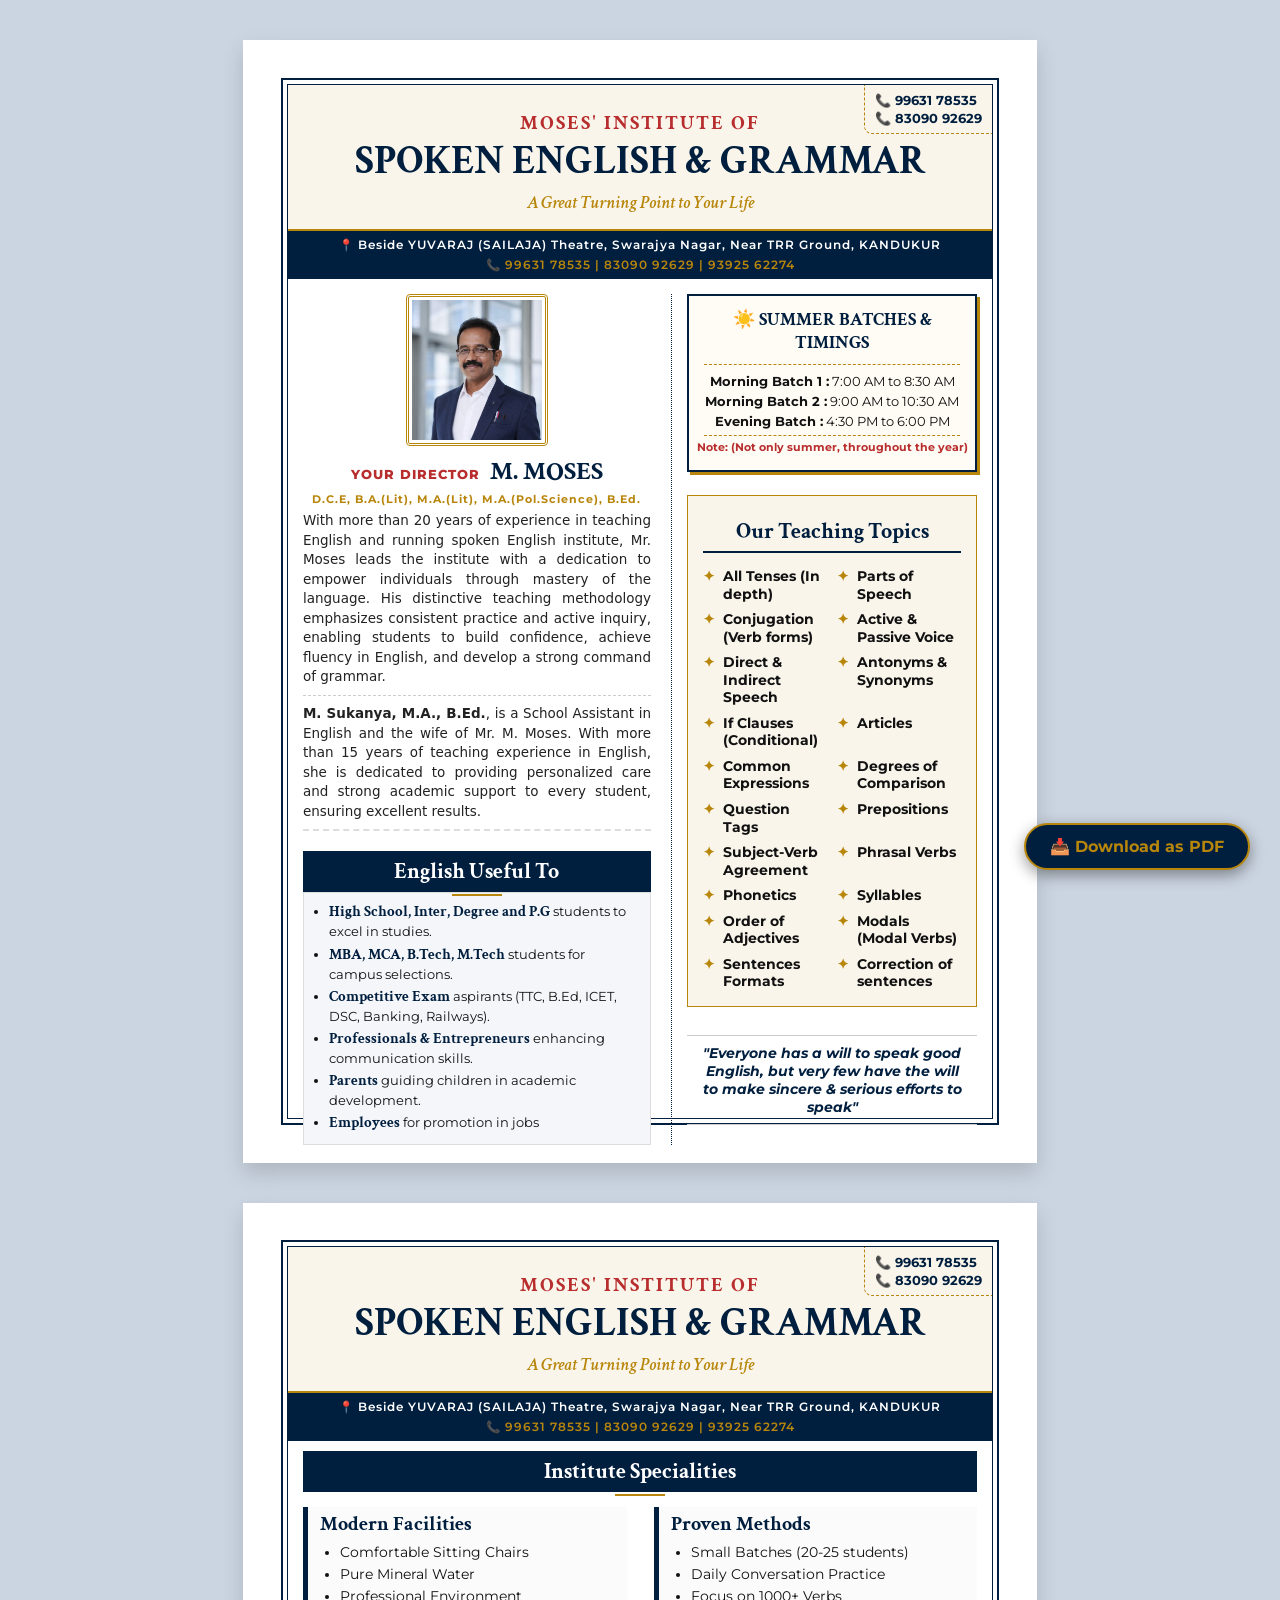
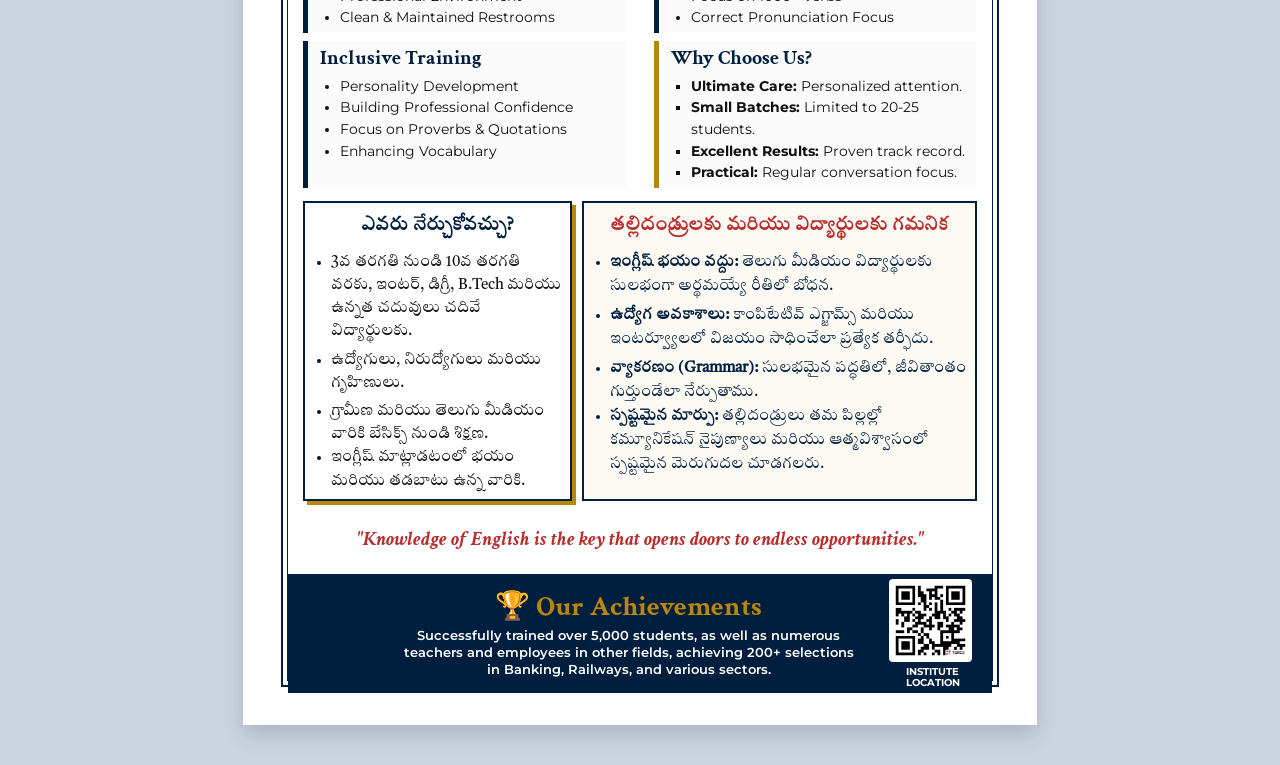
==== pamphlet.html @ dd5e0a2f "deployed" ====
<!DOCTYPE html>
<html lang="en">

<head>
    <meta charset="UTF-8">
    <meta name="viewport" content="width=device-width, initial-scale=1.0">
    <title>Moses' Institute - Classic Pamphlet Layout</title>
    <link
        href="https://fonts.googleapis.com/css2?family=Crimson+Text:ital,wght@0,400;0,600;0,700;1,400;1,600;1,700&family=Montserrat:wght@400;600;700;800&family=Tiro+Telugu:ital@0;1&display=swap"
        rel="stylesheet">
    <style>
        :root {
            --dark-navy: #001f3f;
            --gold-accent: #B8860B;
            /* Dark Goldenrod */
            --light-gold: #f9f5eb;
            --white: #ffffff;
            --text-main: #111;
        }

        body {
            background: #cbd5e1;
            display: flex;
            flex-direction: column;
            align-items: center;
            gap: 40px;
            padding: 40px;
            font-family: 'Montserrat', sans-serif;
            margin: 0;
            color: var(--text-main);
        }

        /* Print A4 Styling */
        @page {
            size: A4;
            margin: 0;
        }

        .page {
            width: 210mm;
            height: 297mm;
            overflow: hidden;
            background: var(--white);
            box-shadow: 0 10px 20px rgba(0, 0, 0, 0.15);
            position: relative;
            box-sizing: border-box;
        }

        @media print {
            body {
                background: white;
                padding: 0;
                margin: 0;
            }

            .page {
                box-shadow: none;
                margin: 0;
                page-break-after: always;
                -webkit-print-color-adjust: exact;
                print-color-adjust: exact;
            }

            .no-print {
                display: none !important;
            }
        }

        /* Classic Ornamental Border */
        .border-outer {
            position: absolute;
            top: 10mm;
            bottom: 10mm;
            left: 10mm;
            right: 10mm;
            border: 2px solid var(--dark-navy);
            padding: 4px;
        }

        .border-inner {
            border: 1px solid var(--dark-navy);
            height: 100%;
            box-sizing: border-box;
            display: flex;
            flex-direction: column;
        }

        .classic-header {
            text-align: center;
            padding: 25px 20px 5px 20px;
            /* Increased top padding to avoid overlap */
            border-bottom: 2px solid var(--gold-accent);
            background: var(--light-gold);
            position: relative;
        }

        .classic-header h4 {
            font-family: 'Crimson Text', serif;
            font-size: 20px;
            font-weight: 700;
            letter-spacing: 2px;
            margin: 0 0 5px 0;
            color: #b82d2d;
            text-transform: uppercase;
        }

        .classic-header h1 {
            font-family: 'Crimson Text', serif;
            font-size: 40px;
            /* Slightly reduced to ensure it fits perfectly */
            font-weight: 700;
            color: var(--dark-navy);
            margin: 5px 0;
            line-height: 1;
        }

        .classic-header .sub-quote {
            font-family: 'Crimson Text', serif;
            font-style: italic;
            font-size: 18px;
            color: var(--gold-accent);
            margin: 10px 0;
            font-weight: 600;
        }

        .header-phones {
            position: absolute;
            top: 0;
            right: 0;
            text-align: left;
            font-family: 'Montserrat', sans-serif;
            font-size: 13px;
            font-weight: 700;
            color: var(--dark-navy);
            background: rgba(249, 245, 235, 0.95);
            padding: 5px 10px;
            border-bottom: 1px dashed var(--gold-accent);
            border-left: 1px dashed var(--gold-accent);
            border-radius: 0 0 0 8px;
            z-index: 10;
        }

        .header-phones div {
            margin: 2px 0;
            display: flex;
            align-items: center;
            gap: 4px;
        }

        .header-phones span {
            color: #b82d2d;
            font-size: 13px;
        }

        .contact-strip {
            background: var(--dark-navy);
            color: var(--white);
            padding: 8px 15px;
            display: flex;
            justify-content: space-between;
            font-size: 11px;
            font-weight: 600;
            letter-spacing: 1px;
        }

        /* Two Column Body */
        .body-content {
            display: flex;
            flex-direction: row;
            padding: 15px;
            gap: 15px;
            flex-grow: 1;
        }

        .col-left {
            flex: 1.2;
            display: flex;
            flex-direction: column;
            gap: 20px;
            border-right: 1px dotted var(--dark-navy);
            padding-right: 20px;
        }

        .col-right {
            flex: 1;
            display: flex;
            flex-direction: column;
            gap: 8px;
        }

        /* Section Headings */
        .section-title {
            font-family: 'Crimson Text', serif;
            font-size: 22px;
            font-weight: 700;
            color: var(--white);
            background: var(--dark-navy);
            text-align: center;
            padding: 6px;
            margin: 0;
            position: relative;
        }

        .section-title::after {
            content: '';
            position: absolute;
            bottom: -4px;
            left: 50%;
            transform: translateX(-50%);
            width: 50px;
            height: 2px;
            background: var(--gold-accent);
        }

        /* Directors Profile */
        .director-profile {
            text-align: left;
            padding-bottom: 8px;
            border-bottom: 2px dashed #ddd;
        }

        .img-wrapper {
            width: 130px;
            height: 140px;
            margin: 0 auto;
            border: 3px double var(--gold-accent);
            border-radius: 4px;
            padding: 3px;
            background: var(--white);
        }

        .img-wrapper img {
            width: 100%;
            height: 100%;
            object-fit: cover;
            object-position: center top;
            /* Keeps the face clearly visible */
        }

        .director-profile h2 {
            font-family: 'Crimson Text', serif;
            color: var(--dark-navy);
            font-size: 26px;
            margin: 5px 0 2px 0;
        }

        .director-profile p.degrees {
            font-size: 11px;
            font-weight: 700;
            color: var(--gold-accent);
            margin: 0 0 5px 0;
            letter-spacing: 1px;
        }

        .director-profile p.desc {
            font-family: system-ui, -apple-system, "Segoe UI", Roboto, Arial, sans-serif;
            font-size: 13.5px;
            line-height: 1.45;
            text-align: justify;
            margin: 0;
            color: #222;
        }

        /* Topics Box */
        .topics-wrapper {
            background: var(--light-gold);
            padding: 15px;
            border: 1px solid var(--gold-accent);
        }

        .topics-wrapper .section-title {
            background: none;
            color: var(--dark-navy);
            border-bottom: 2px solid var(--dark-navy);
            padding-bottom: 5px;
            margin-bottom: 15px;
        }

        .topics-wrapper .section-title::after {
            display: none;
        }

        .topic-list {
            list-style: none;
            padding: 0;
            margin: 0;
            font-size: 13.5px;
            font-weight: 700;
            color: var(--text-main);
            display: grid;
            grid-template-columns: 1fr 1fr;
            gap: 8px 10px;
        }

        .topic-list li {
            position: relative;
            padding-left: 20px;
            line-height: 1.3;
        }

        .topic-list li::before {
            content: "✦";
            color: var(--gold-accent);
            position: absolute;
            left: 0;
            top: -1px;
            font-size: 14px;
        }

        /* Useful For Box */
        .useful-for {
            padding: 0;
        }

        .useful-list {
            padding: 8px 10px 8px 25px;
            margin: 0;
            font-size: 13px;
            line-height: 1.4;
            background: #f4f6f9;
            border: 1px solid #ddd;
        }

        .useful-list li {
            margin-bottom: 3px;
        }

        .useful-list li strong {
            color: var(--dark-navy);
            font-family: 'Crimson Text', serif;
            font-size: 15px;
        }

        /* Badges & Highlights */
        .starburst-container {
            display: flex;
            justify-content: center;
            margin: 10px 0;
        }

        .starburst {
            background: var(--gold-accent);
            color: var(--white);
            text-align: center;
            padding: 20px;
            clip-path: polygon(50% 0%, 61% 35%, 98% 35%, 68% 57%, 79% 91%, 50% 70%, 21% 91%, 32% 57%, 2% 35%, 39% 35%);
            width: 140px;
            height: 140px;
            display: flex;
            align-items: center;
            justify-content: center;
            font-family: 'Crimson Text', serif;
            font-size: 18px;
            font-weight: 700;
            line-height: 1.2;
            text-shadow: 1px 1px 2px rgba(0, 0, 0, 0.3);
        }

        .batch-box {
            border: 2px solid var(--dark-navy);
            text-align: center;
            padding: 15px;
            background: white;
            box-shadow: 4px 4px 0 var(--gold-accent);
        }

        .batch-box h3 {
            margin: 0 0 10px 0;
            color: var(--dark-navy);
            font-family: 'Crimson Text', serif;
            font-size: 22px;
        }

        .batch-box p {
            margin: 5px 0;
            font-size: 13px;
            font-weight: 700;
        }

        /* Page 2 Specifics */
        .banner-quote {
            text-align: center;
            font-family: 'Crimson Text', serif;
            font-size: 24px;
            font-style: italic;
            font-weight: 700;
            color: var(--dark-navy);
            padding: 20px;
            background: var(--light-gold);
            border-bottom: 2px double var(--gold-accent);
        }

        .spec-container {
            display: grid;
            grid-template-columns: 1fr 1fr;
            gap: 8px 27px;
            margin-bottom: 5px;
        }

        .spec-box {
            padding: 4px 12px;
            border-left: 5px solid var(--dark-navy);
            background: #fbfbfb;
        }

        .spec-box h3 {
            margin: 0 0 5px 0;
            color: var(--dark-navy);
            font-family: 'Crimson Text', serif;
            font-size: 20px;
        }

        .spec-box ul {
            padding-left: 20px;
            margin: 0;
            font-size: 13.5px;
            line-height: 1.6;
        }

        .achievement-bar {
            background: var(--dark-navy);
            color: var(--white);
            text-align: center;
            padding: 25px;
            margin: auto 0;
        }

        .achievement-bar h2 {
            font-family: 'Crimson Text', serif;
            color: var(--gold-accent);
            margin: 0 0 5px 0;
            font-size: 28px;
        }

        .achievement-bar p {
            margin: 5px 0;
            font-size: 15px;
            font-weight: 600;
        }
    </style>
</head>

<body>
    <div class="no-print" style="position: fixed; bottom: 30px; right: 30px; z-index: 1000;">
        <button onclick="window.print()"
            style="background: var(--dark-navy); color: var(--gold-accent); border: 2px solid var(--gold-accent); padding: 12px 24px; font-family: 'Montserrat', sans-serif; font-weight: 700; font-size: 16px; border-radius: 50px; cursor: pointer; box-shadow: 0 5px 15px rgba(0,0,0,0.4); transition: transform 0.2s;"
            onmouseover="this.style.transform='scale(1.05)'" onmouseout="this.style.transform='scale(1)'">
            📥 Download as PDF
        </button>
    </div>

    <!-- PAGE 1 (FRONT) -->
    <div class="page">
        <div class="border-outer">
            <div class="border-inner">

                <div class="classic-header">
                    <div class="header-phones">
                        <div><span>📞</span> 99631 78535</div>
                        <div><span>📞</span> 83090 92629</div>
                    </div>
                    <h4>Moses' Institute Of</h4>
                    <h1>SPOKEN ENGLISH & GRAMMAR</h1>
                    <div class="sub-quote">A Great Turning Point to Your Life</div>
                </div>

                <div class="contact-strip"
                    style="flex-direction: column; align-items: center; gap: 4px; padding: 6px 15px; font-size: 11.5px; line-height: 1.4;">
                    <span style="text-align: center;">📍 Beside YUVARAJ (SAILAJA) Theatre, Swarajya Nagar, Near TRR
                        Ground, KANDUKUR</span>
                    <span style="color: var(--gold-accent);">📞 99631 78535 | 83090 92629 | 93925 62274</span>
                </div>

                <div class="body-content">

                    <!-- LEFT COLUMN -->
                    <div class="col-left">
                        <div class="director-profile">
                            <div class="img-wrapper">
                                <img src="Moses_profile.png" alt="M. Moses">
                            </div>
                            <div
                                style="display: flex; justify-content: center; align-items: baseline; gap: 10px; margin: 8px 0 4px 0;">
                                <span
                                    style="font-family: 'Montserrat', sans-serif; font-size: 13px; font-weight: 800; color: #b82d2d; text-transform: uppercase; letter-spacing: 1px;">YOUR
                                    DIRECTOR</span>
                                <h2 style="margin: 0;">M. MOSES</h2>
                            </div>
                            <p class="degrees" style="text-align: center;">D.C.E, B.A.(Lit), M.A.(Lit),
                                M.A.(Pol.Science), B.Ed.</p>
                            <p class="desc">
                                With more than 20 years of experience in teaching English and running spoken English
                                institute, Mr. Moses leads the institute with a dedication to empower individuals
                                through
                                mastery of the language. His distinctive teaching methodology emphasizes consistent
                                practice and active inquiry, enabling students to build confidence, achieve fluency in
                                English, and develop a strong command of grammar.
                            </p>

                            <p class="desc" style="margin-top: 8px; padding-top: 8px; border-top: 1px dashed #ccc;">
                                <strong>M. Sukanya, M.A., B.Ed.</strong>, is a School Assistant in English and the wife
                                of Mr. M. Moses. With more than 15 years of teaching experience in English, she is
                                dedicated to providing personalized care and strong academic support to every student,
                                ensuring excellent results.
                            </p>
                        </div>

                        <div class="useful-for">
                            <h3 class="section-title">English Useful To</h3>
                            <ul class="useful-list">
                                <li><strong>High School, Inter, Degree and P.G</strong> students to excel in studies.
                                </li>
                                <li><strong>MBA, MCA, B.Tech, M.Tech</strong> students for campus selections.</li>
                                <li><strong>Competitive Exam</strong> aspirants (TTC, B.Ed, ICET, DSC, Banking,
                                    Railways).</li>
                                <li><strong>Professionals & Entrepreneurs</strong> enhancing communication skills.</li>
                                <li><strong>Parents</strong> guiding children in academic development.</li>
                                <li><strong>Employees</strong> for promotion in jobs</li>

                            </ul>
                        </div>
                    </div>

                    <!-- RIGHT COLUMN -->
                    <div class="col-right">

                        <div
                            style="border: 2px solid var(--dark-navy); text-align: center; padding: 12px 5px; background: #fffcf5; margin-bottom: 15px; box-shadow: 3px 3px 0 var(--gold-accent);">
                            <h3
                                style="margin: 0 0 10px 0; color: var(--dark-navy); font-family: 'Crimson Text', serif; font-size: 18px; text-transform: uppercase;">
                                ☀️ Summer Batches & Timings</h3>
                            <div style="border-top: 1px dashed var(--gold-accent); margin: 8px 10px;"></div>
                            <p style="margin: 4px 0; font-size: 13px; color: var(--text-main); white-space: nowrap;">
                                <strong>Morning Batch 1 :</strong> 7:00 AM to 8:30 AM
                            </p>
                            <p style="margin: 4px 0; font-size: 13px; color: var(--text-main); white-space: nowrap;">
                                <strong>Morning Batch 2 :</strong> 9:00 AM to 10:30 AM
                            </p>
                            <p style="margin: 4px 0; font-size: 13px; color: var(--text-main); white-space: nowrap;">
                                <strong>Evening Batch :</strong> 4:30 PM to 6:00 PM
                            </p>
                            <div style="border-top: 1px dashed var(--gold-accent); margin: 6px 10px 4px 10px;"></div>
                            <p style="margin: 4px 0; font-size: 11px; font-weight: 700; color: #b82d2d;">
                                <strong>Note:</strong> (Not only summer, throughout the year)
                            </p>
                        </div>

                        <div class="topics-wrapper">
                            <h3 class="section-title">Our Teaching Topics</h3>
                            <ul class="topic-list">
                                <li>All Tenses (In depth)</li>
                                <li>Parts of Speech</li>
                                <li>Conjugation (Verb forms)</li>
                                <li>Active & Passive Voice</li>
                                <li>Direct & Indirect Speech</li>
                                <li>Antonyms & Synonyms</li>
                                <li>If Clauses (Conditional)</li>
                                <li>Articles</li>
                                <li>Common Expressions</li>
                                <li>Degrees of Comparison</li>
                                <li>Question Tags</li>
                                <li>Prepositions</li>
                                <li>Subject-Verb Agreement</li>
                                <li>Phrasal Verbs</li>
                                <li>Phonetics</li>
                                <li>Syllables</li>
                                <li>Order of Adjectives</li>
                                <li>Modals (Modal Verbs)</li>
                                <li>Sentences Formats</li>
                                <li>Correction of sentences</li>
                            </ul>
                        </div>

                        <div
                            style="text-align: center; margin: auto 0; padding: 8px 10px; font-size: 14px; font-weight: 700; font-style: italic; border-top: 1px solid #ccc; border-bottom: 1px solid #ccc; color: var(--dark-navy);">
                            "Everyone has a will to speak good English, but very few have the will to make sincere &
                            serious efforts to speak"
                        </div>
                    </div>
                </div>

            </div>
        </div>
    </div>


    <!-- PAGE 2 (BACK) -->
    <div class="page">
        <div class="border-outer">
            <div class="border-inner" style="background: var(--white);">

                <div class="classic-header">
                    <div class="header-phones">
                        <div><span>📞</span> 99631 78535</div>
                        <div><span>📞</span> 83090 92629</div>
                    </div>
                    <h4>Moses' Institute Of</h4>
                    <h1>SPOKEN ENGLISH & GRAMMAR</h1>
                    <div class="sub-quote">A Great Turning Point to Your Life</div>
                </div>

                <div class="contact-strip"
                    style="flex-direction: column; align-items: center; gap: 4px; padding: 6px 15px; font-size: 11.5px; line-height: 1.4;">
                    <span style="text-align: center;">📍 Beside YUVARAJ (SAILAJA) Theatre, Swarajya Nagar, Near TRR
                        Ground, KANDUKUR</span>
                    <span style="color: var(--gold-accent);">📞 99631 78535 | 83090 92629 | 93925 62274</span>
                </div>

                <div class="body-content" style="flex-direction: column; gap: 8px; padding: 10px 15px;">

                    <div>
                        <h3 class="section-title" style="margin-bottom: 15px;">Institute Specialities</h3>

                        <div class="spec-container">
                            <div class="spec-box">
                                <h3>Modern Facilities</h3>
                                <ul>
                                    <li>Comfortable Sitting Chairs</li>
                                    <li>Pure Mineral Water</li>
                                    <li>Professional Environment</li>
                                    <li>Clean & Maintained Restrooms</li>
                                </ul>
                            </div>

                            <div class="spec-box">
                                <h3>Proven Methods</h3>
                                <ul>
                                    <li>Small Batches (20-25 students)</li>
                                    <li>Daily Conversation Practice</li>
                                    <li>Focus on 1000+ Verbs</li>
                                    <li>Correct Pronunciation Focus</li>
                                </ul>
                            </div>

                            <div class="spec-box">
                                <h3>Inclusive Training</h3>
                                <ul>
                                    <li>Personality Development</li>
                                    <li>Building Professional Confidence </li>
                                    <li>Focus on Proverbs & Quotations </li>
                                    <li>Enhancing Vocabulary</li>
                                </ul>
                            </div>

                            <div class="spec-box" style="border-left-color: var(--gold-accent);">
                                <h3>Why Choose Us?</h3>
                                <ul style="list-style-type: square;">
                                    <li><strong>Ultimate Care:</strong> Personalized attention.</li>
                                    <li><strong>Small Batches:</strong> Limited to 20-25 students.</li>
                                    <li><strong>Excellent Results:</strong> Proven track record.</li>
                                    <li><strong>Practical:</strong> Regular conversation focus.</li>
                                </ul>
                            </div>
                        </div>
                    </div>

                    <div style="display: flex; gap: 10px;">
                        <div
                            style="flex: 1; border: 2px solid var(--dark-navy); padding: 6px; background: white; box-shadow: 4px 4px 0 var(--gold-accent); font-family: 'Tiro Telugu', serif; display: flex; flex-direction: column; justify-content: center;">
                            <h3
                                style="color: var(--dark-navy); margin: 0 0 10px 0; font-size: 18px; text-align: center;">
                                ఎవరు నేర్చుకోవచ్చు?</h3>
                            <ul
                                style="margin: 0; padding-left: 20px; font-size: 14.5px; line-height: 1.6; color: var(--text-main);">
                                <li style="margin-bottom: 5px;">3వ తరగతి నుండి 10వ తరగతి వరకు, ఇంటర్, డిగ్రీ, B.Tech
                                    మరియు ఉన్నత చదువులు చదివే విద్యార్థులకు.</li>
                                <li style="margin-bottom: 5px;">ఉద్యోగులు, నిరుద్యోగులు మరియు గృహిణులు.</li>
                                <li>గ్రామీణ మరియు తెలుగు మీడియం వారికి బేసిక్స్ నుండి శిక్షణ.</li>
                                <li>ఇంగ్లీష్ మాట్లాడటంలో భయం మరియు తడబాటు ఉన్న వారికి.</li>
                            </ul>
                        </div>

                        <div
                            style="flex: 1.5; background: #fdfaf4; border: 2px solid var(--dark-navy); padding: 6px; font-family: 'Tiro Telugu', serif;">
                            <h3
                                style="color: #b82d2d; margin: 0 0 10px 0; font-size: 18px; text-align: center; font-family: 'Tiro Telugu', serif;">
                                తల్లిదండ్రులకు మరియు విద్యార్థులకు గమనిక</h3>
                            <ul
                                style="margin: 0; padding-left: 20px; font-size: 15px; line-height: 1.6; color: var(--dark-navy);">
                                <li style="margin-bottom: 5px;"><strong>ఇంగ్లీష్ భయం వద్దు:</strong> తెలుగు మీడియం
                                    విద్యార్థులకు సులభంగా అర్థమయ్యే రీతిలో బోధన.</li>
                                <li style="margin-bottom: 5px;"><strong>ఉద్యోగ అవకాశాలు:</strong> కాంపిటేటివ్ ఎగ్జామ్స్
                                    మరియు ఇంటర్వ్యూలలో విజయం సాధించేలా ప్రత్యేక తర్ఫీదు.</li>
                                <li><strong>వ్యాకరణం (Grammar):</strong> సులభమైన పద్ధతిలో, జీవితాంతం గుర్తుండేలా
                                    నేర్పుతాము.</li>
                                <li><strong>స్పష్టమైన మార్పు:</strong> తల్లిదండ్రులు తమ పిల్లల్లో కమ్యూనికేషన్
                                    నైపుణ్యాలు మరియు ఆత్మవిశ్వాసంలో స్పష్టమైన మెరుగుదల చూడగలరు.</li>
                            </ul>
                        </div>
                    </div>

                    <div
                        style="text-align: center; margin: 15px 0 10px 0; padding: 2px 20px; font-family: 'Crimson Text', serif; font-size: 20px; font-style: italic; font-weight: 700; color: #b82d2d;">
                        <strong>"Knowledge of English is the key that opens doors to endless opportunities."</strong>
                    </div>
                </div>

                <div class="achievement-bar"
                    style="display: flex; align-items: center; justify-content: space-between; padding: 5px 20px; box-sizing: border-box; width: 100%;">
                    <div style="flex: 0.8;"></div>
                    <div style="flex: 4; text-align: center;">
                        <h2 style="margin: 0 0 2px 0;">🏆 Our Achievements</h2>
                        <p style="margin: 0; font-size: 13px; line-height: 1.3;">Successfully trained over 5,000 students, as well as numerous teachers and
                            employees in other fields, achieving 200+ selections in Banking, Railways, and various
                            sectors.</p>
                    </div>
                    <div
                        style="flex: 1; display: flex; flex-direction: column; align-items: flex-end; justify-content: center;">
                        <img src="QR Code_of address.png" alt="Institute Location QR"
                            style="width: 75px; height: 75px; border: 2px solid white; border-radius: 4px; padding: 2px; background: white;">
                        <p
                            style="font-size: 10px; margin: 4px 0 0 0; text-transform: uppercase; font-weight: 700; color: var(--white); text-align: center; width: 79px; line-height: 1.1;">
                            Institute<br>Location</p>
                    </div>
                </div>

            </div>
        </div>
    </div>

</body>

</html>
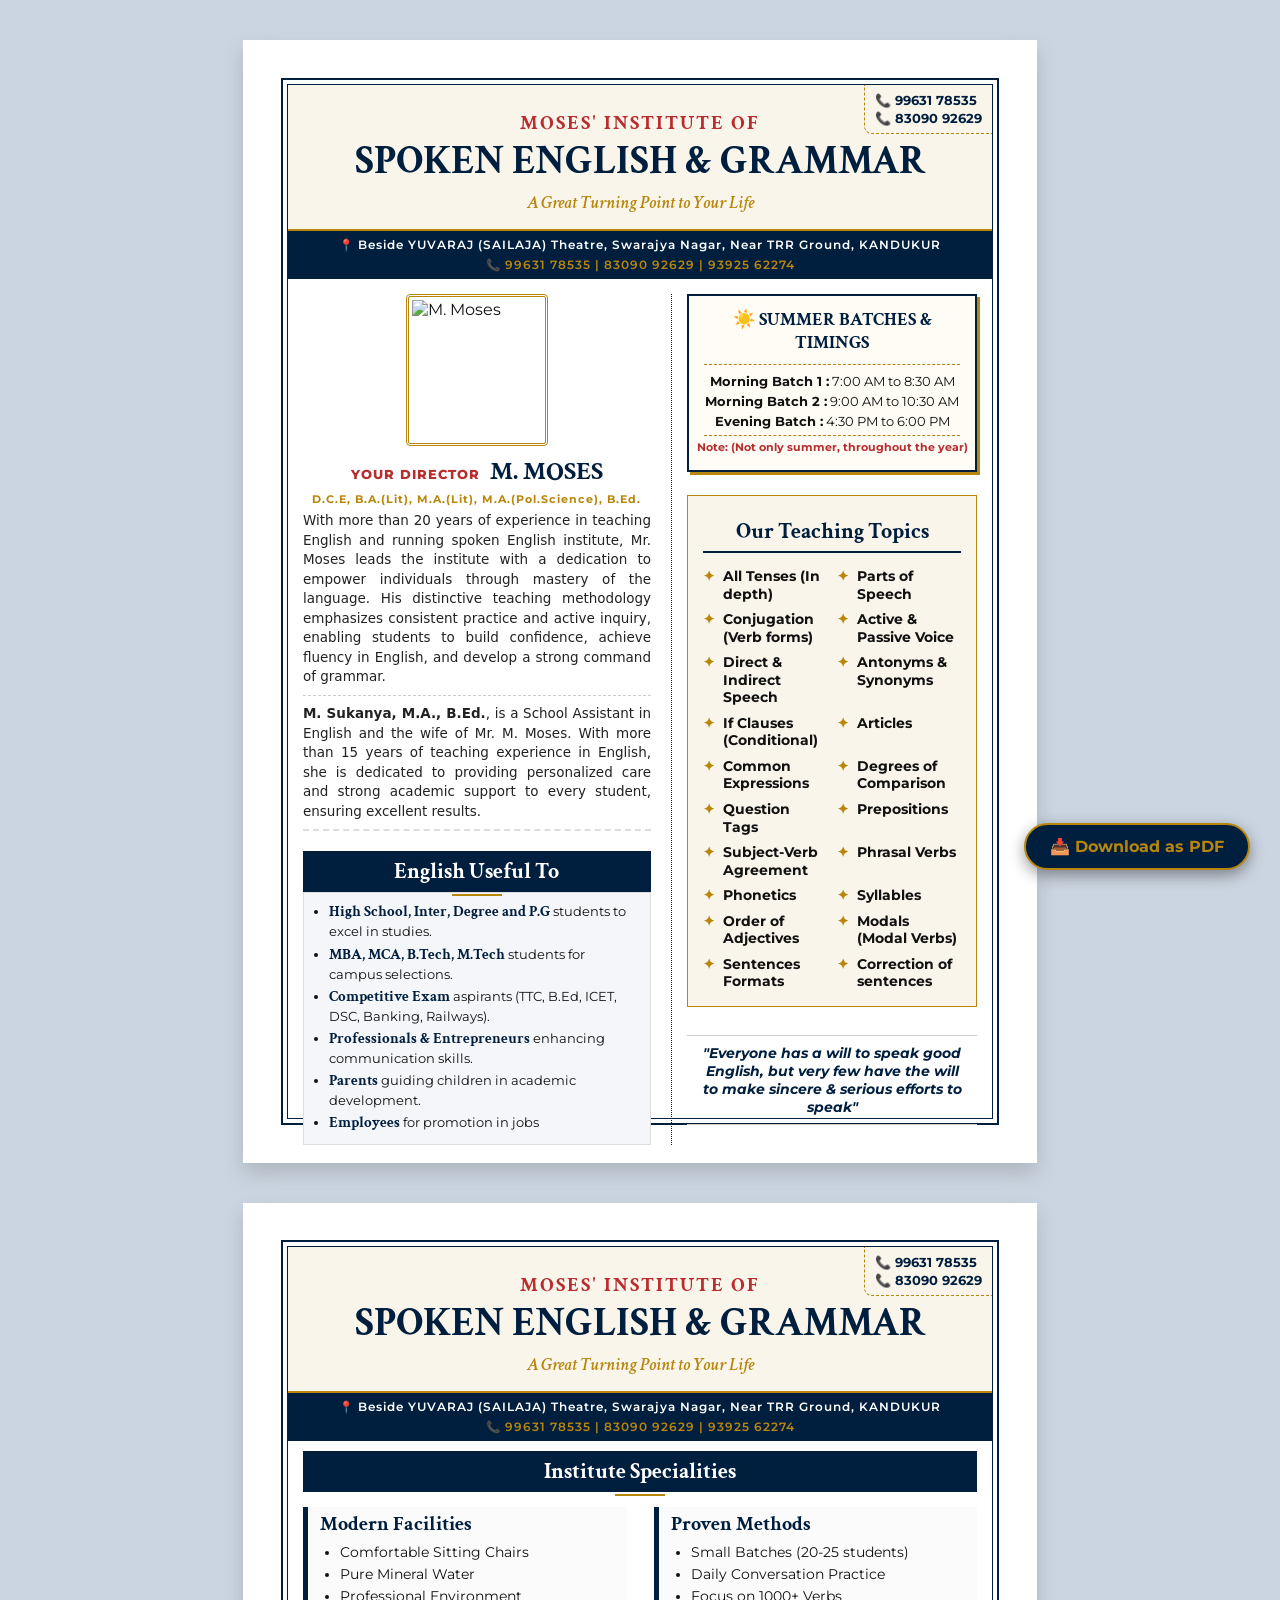
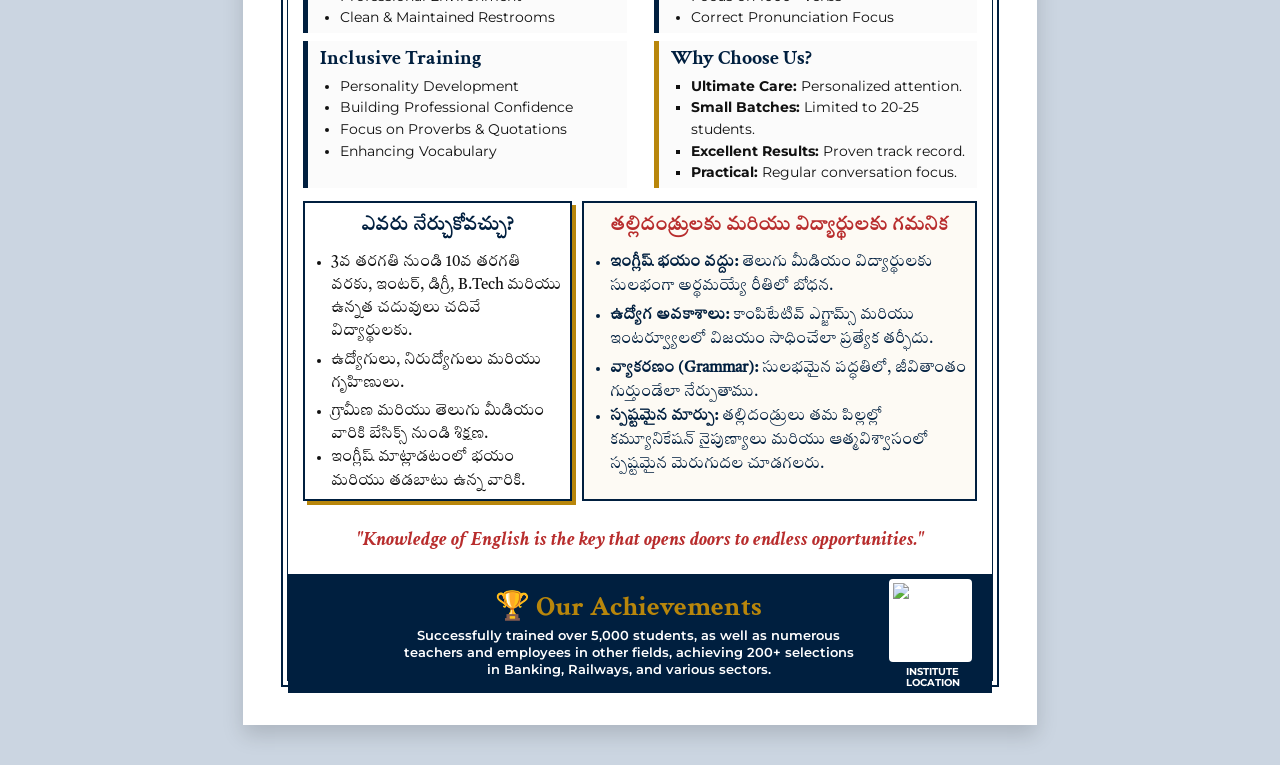
==== commit a16e8187: "made responsive" ====
--- a/pamphlet.html
+++ b/pamphlet.html
@@ -477,7 +477,8 @@
                     <div class="col-left">
                         <div class="director-profile">
                             <div class="img-wrapper">
-                                <img src="Moses_profile.png" alt="M. Moses">
+                                <img src="https://raw.githubusercontent.com/JudsonAbhishek/Spoken-English/main/Moses_profile.png"
+                                    alt="M. Moses">
                             </div>
                             <div
                                 style="display: flex; justify-content: center; align-items: baseline; gap: 10px; margin: 8px 0 4px 0;">
@@ -700,13 +701,15 @@
                     <div style="flex: 0.8;"></div>
                     <div style="flex: 4; text-align: center;">
                         <h2 style="margin: 0 0 2px 0;">🏆 Our Achievements</h2>
-                        <p style="margin: 0; font-size: 13px; line-height: 1.3;">Successfully trained over 5,000 students, as well as numerous teachers and
+                        <p style="margin: 0; font-size: 13px; line-height: 1.3;">Successfully trained over 5,000
+                            students, as well as numerous teachers and
                             employees in other fields, achieving 200+ selections in Banking, Railways, and various
                             sectors.</p>
                     </div>
                     <div
                         style="flex: 1; display: flex; flex-direction: column; align-items: flex-end; justify-content: center;">
-                        <img src="QR Code_of address.png" alt="Institute Location QR"
+                        <img src="https://raw.githubusercontent.com/JudsonAbhishek/Spoken-English/main/QR%20Code_of%20address.png"
+                            alt="Institute Location QR"
                             style="width: 75px; height: 75px; border: 2px solid white; border-radius: 4px; padding: 2px; background: white;">
                         <p
                             style="font-size: 10px; margin: 4px 0 0 0; text-transform: uppercase; font-weight: 700; color: var(--white); text-align: center; width: 79px; line-height: 1.1;">
